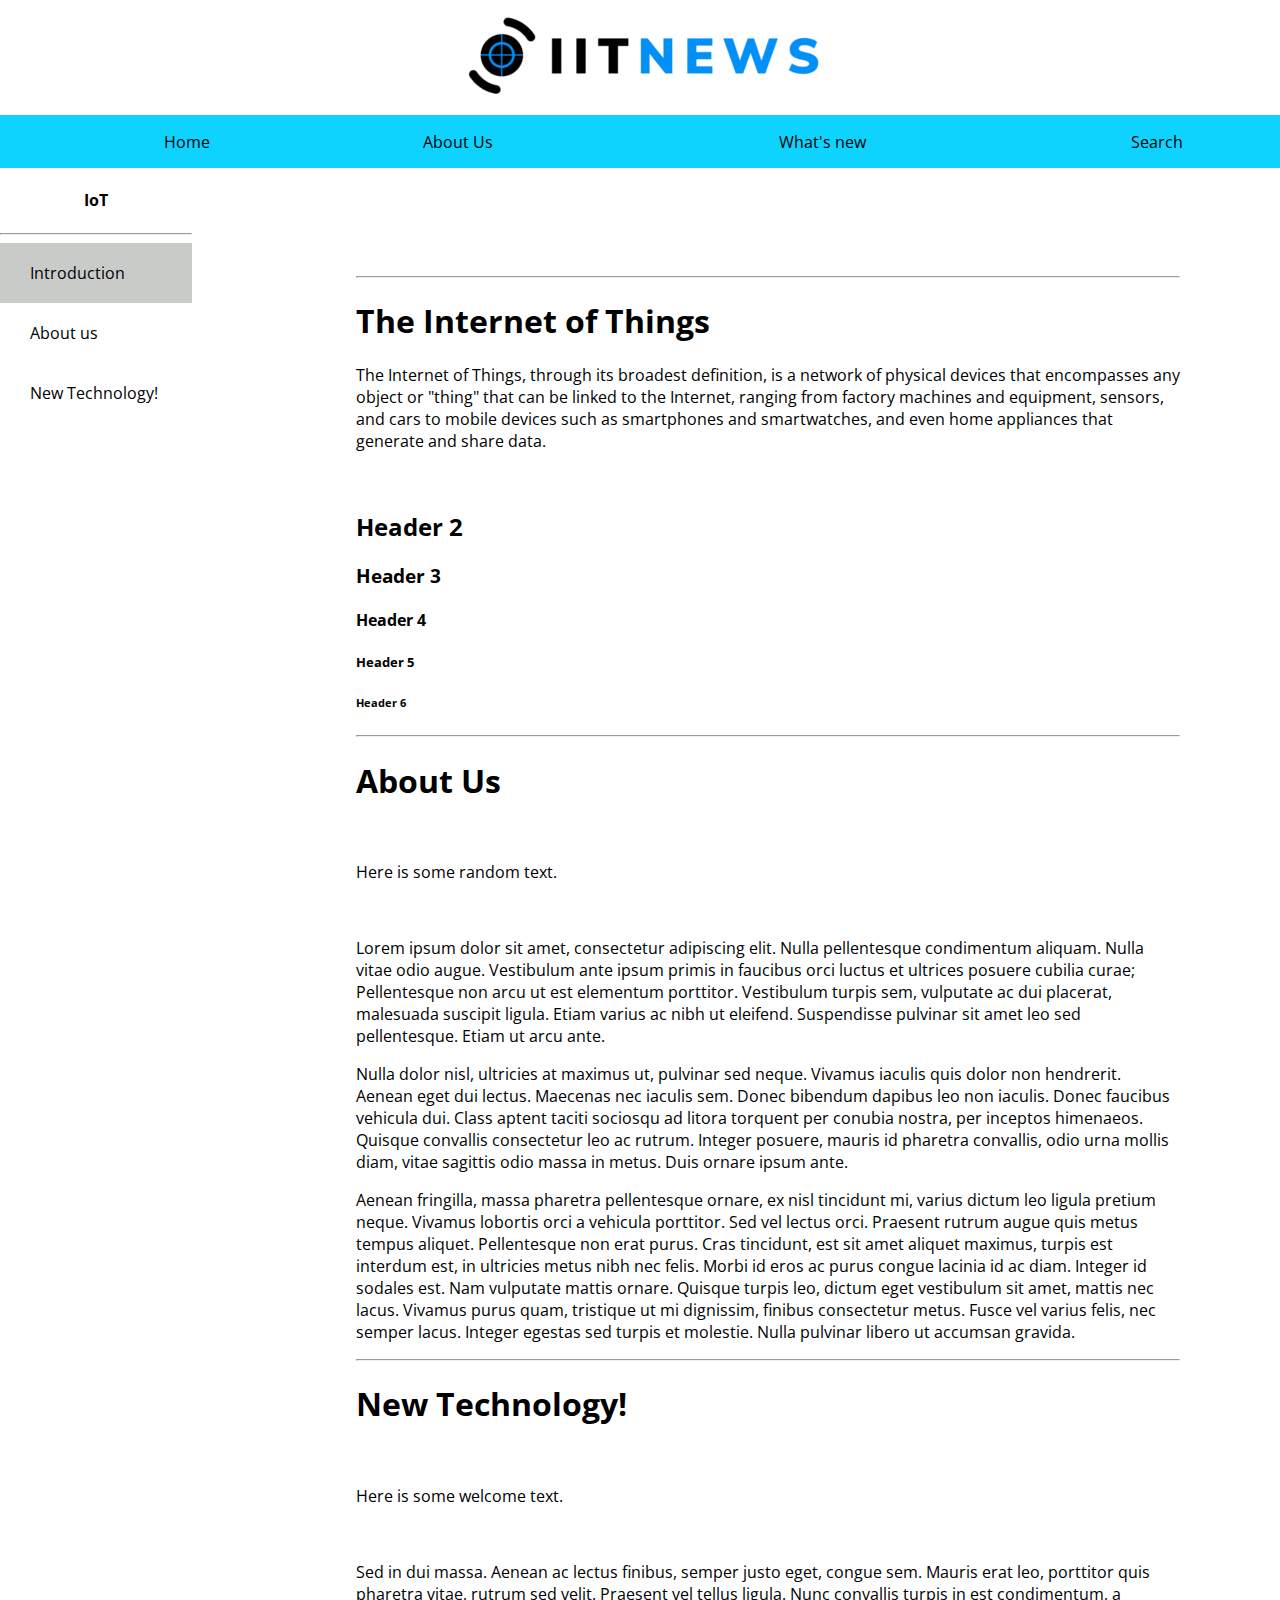
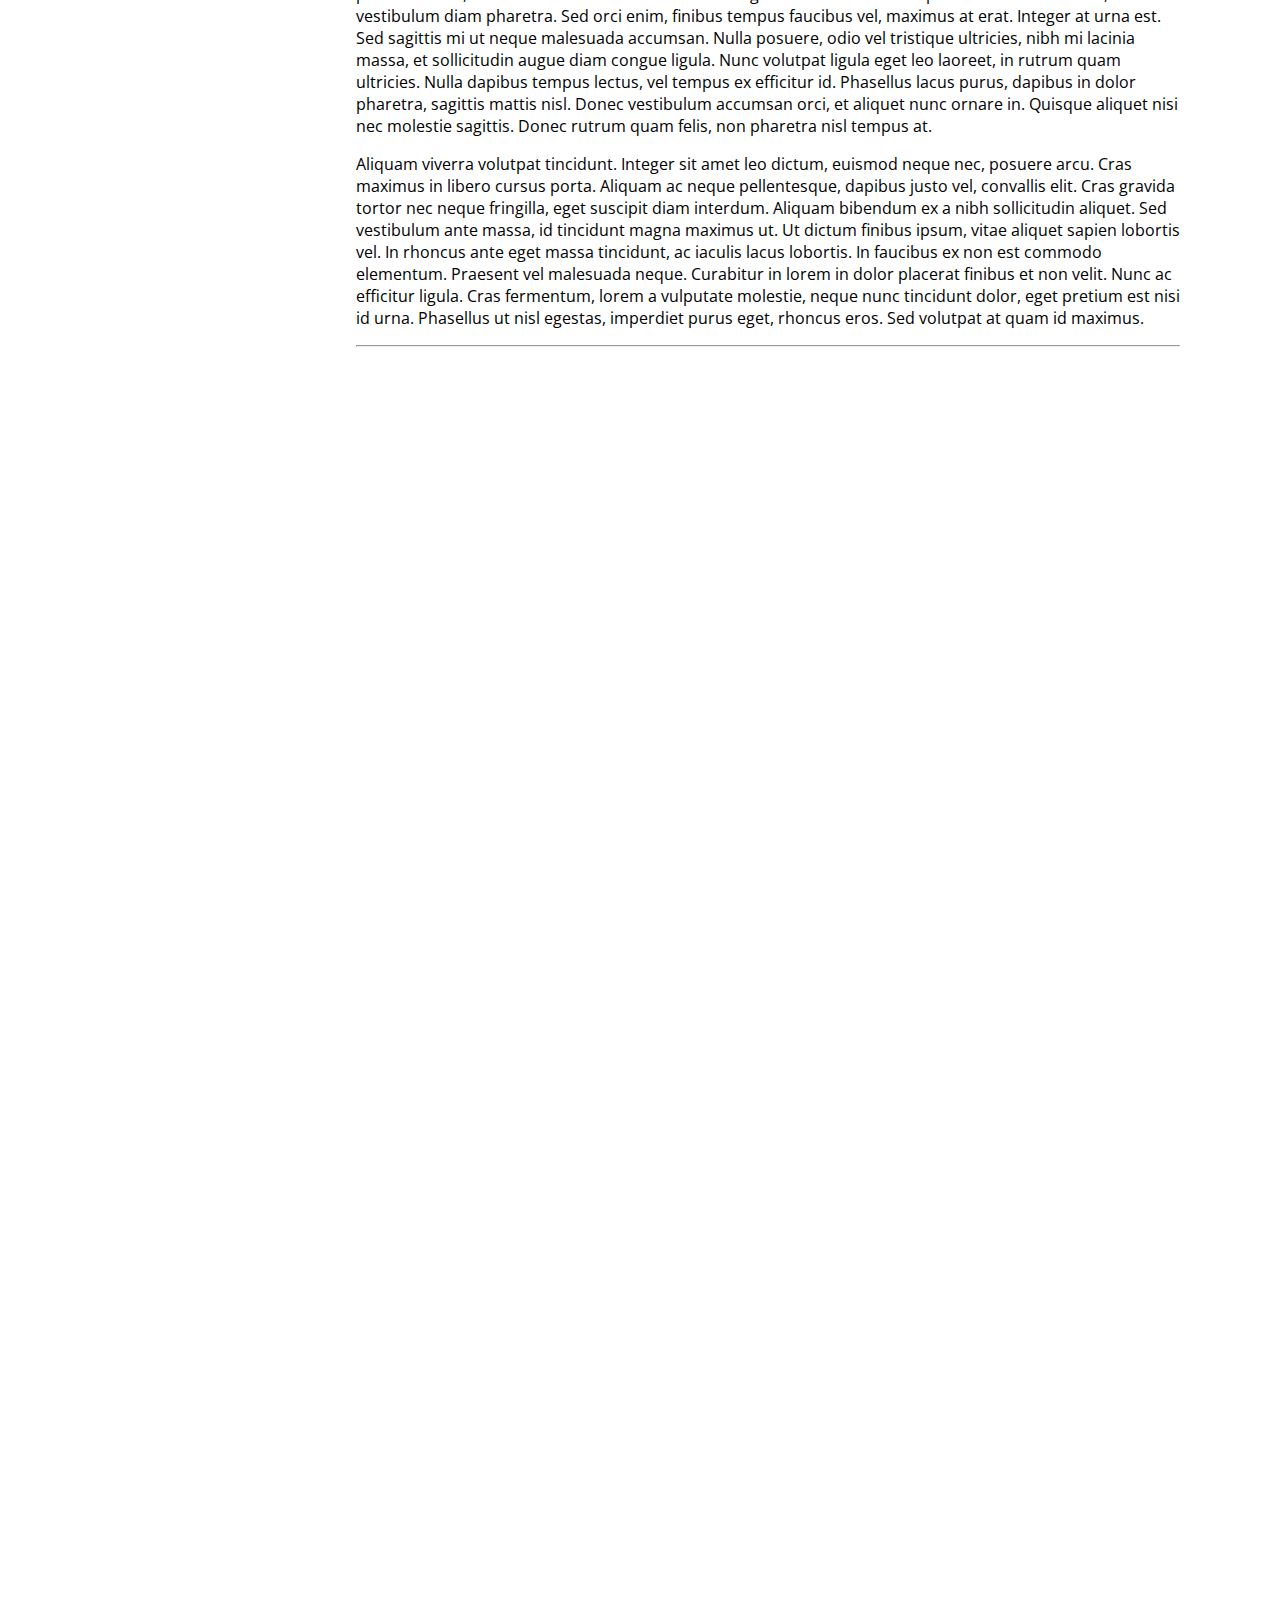
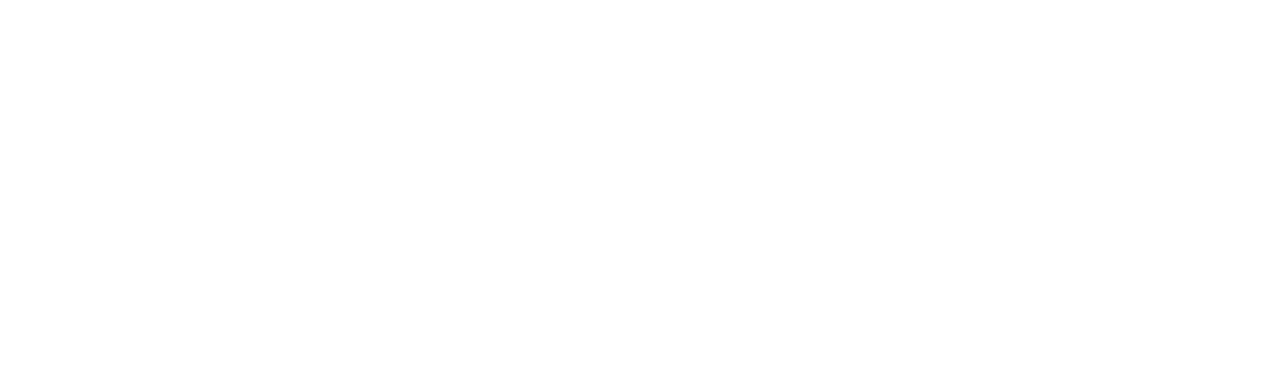
==== index.html @ 829ca4b0 "update" ====
<!DOCTYPE html>
<html lang="en">
<head>
	<title>Test</title>
    <meta charset="utf-8">
	<link rel="stylesheet" href="style.css">
	<script src="https://ajax.googleapis.com/ajax/libs/jquery/3.5.1/jquery.min.js"></script>
    <script src="script.js"></script>
</head>
<body>
	<div class="container">
		<p align="center"><img src="icon.gif" alt="Icon"></p>
        <div class="navbar-table">
			<table border="0" width="100%" height="53px" bgcolor="#0fd3ff">
				<TR align="center">
					<td></td><td></td><td></td><td></td><td></td><td></td><td></td>
					<td><a class="active" href="#Home"><font color="black" size="3">Home</a></font></td>
					<td><a href="#aboutus"><font color="black" size="3">About Us</font></a></td>
					<td><a href="#whatsnew"><font color="black" size="3">What's new</font></a></td>
					<td>                                              </td>
					<td><a href="#"><font color="black" size="3">Search</font></a></td>
				</TR>
			</table>
		</div>
		<div class="sidebar">
			<h4 class="title"><a class="title"href="#top">IoT</a></h4>
			<ul><hr>
				<li class="active"><a href="#Introduction">Introduction</a></li>
				<li><a href="#aboutus">About us</a></li>
				<li><a href="#whatsnew">New Technology!</a></li>
			</ul>
		</div>
		<div class="main">
			<div class="content">
				<hr>
				<div id="Introduction">
					<h1>The Internet of Things</h1>
					<p>The Internet of Things, through its broadest definition, is a network of physical devices that encompasses any object or "thing" that can be linked to the Internet, ranging from factory machines and equipment, sensors, and cars to mobile devices such as smartphones and smartwatches, and even home appliances that generate and share data.</p>
					<br>
					<h2>Header 2</h2>
					<h3>Header 3</h3>
					<h4>Header 4</h4>
					<h5>Header 5</h5>
					<h6>Header 6</h6>
					<hr>
				</div>
				<div id="aboutus">
					<h1>About Us</h1>
					<br>
					<p>Here is some random text.</p>
					<br>
					<p>Lorem ipsum dolor sit amet, consectetur adipiscing elit. Nulla pellentesque condimentum aliquam. Nulla vitae odio augue. Vestibulum ante ipsum primis in faucibus orci luctus et ultrices posuere cubilia curae; Pellentesque non arcu ut est elementum porttitor. Vestibulum turpis sem, vulputate ac dui placerat, malesuada suscipit ligula. Etiam varius ac nibh ut eleifend. Suspendisse pulvinar sit amet leo sed pellentesque. Etiam ut arcu ante. </p>
					<p>Nulla dolor nisl, ultricies at maximus ut, pulvinar sed neque. Vivamus iaculis quis dolor non hendrerit. Aenean eget dui lectus. Maecenas nec iaculis sem. Donec bibendum dapibus leo non iaculis. Donec faucibus vehicula dui. Class aptent taciti sociosqu ad litora torquent per conubia nostra, per inceptos himenaeos. Quisque convallis consectetur leo ac rutrum. Integer posuere, mauris id pharetra convallis, odio urna mollis diam, vitae sagittis odio massa in metus. Duis ornare ipsum ante. </p>
					<p>Aenean fringilla, massa pharetra pellentesque ornare, ex nisl tincidunt mi, varius dictum leo ligula pretium neque. Vivamus lobortis orci a vehicula porttitor. Sed vel lectus orci. Praesent rutrum augue quis metus tempus aliquet. Pellentesque non erat purus. Cras tincidunt, est sit amet aliquet maximus, turpis est interdum est, in ultricies metus nibh nec felis. Morbi id eros ac purus congue lacinia id ac diam. Integer id sodales est. Nam vulputate mattis ornare. Quisque turpis leo, dictum eget vestibulum sit amet, mattis nec lacus. Vivamus purus quam, tristique ut mi dignissim, finibus consectetur metus. Fusce vel varius felis, nec semper lacus. Integer egestas sed turpis et molestie. Nulla pulvinar libero ut accumsan gravida. </p>
					<hr>
				</div>
				<div id="whatsnew">
					<h1>New Technology!</h1>
					<br>
					<p>Here is some welcome text.</p>
					<br>
					<p>Sed in dui massa. Aenean ac lectus finibus, semper justo eget, congue sem. Mauris erat leo, porttitor quis pharetra vitae, rutrum sed velit. Praesent vel tellus ligula. Nunc convallis turpis in est condimentum, a vestibulum diam pharetra. Sed orci enim, finibus tempus faucibus vel, maximus at erat. Integer at urna est. Sed sagittis mi ut neque malesuada accumsan. Nulla posuere, odio vel tristique ultricies, nibh mi lacinia massa, et sollicitudin augue diam congue ligula. Nunc volutpat ligula eget leo laoreet, in rutrum quam ultricies. Nulla dapibus tempus lectus, vel tempus ex efficitur id. Phasellus lacus purus, dapibus in dolor pharetra, sagittis mattis nisl. Donec vestibulum accumsan orci, et aliquet nunc ornare in. Quisque aliquet nisi nec molestie sagittis. Donec rutrum quam felis, non pharetra nisl tempus at. </p>
					<p>Aliquam viverra volutpat tincidunt. Integer sit amet leo dictum, euismod neque nec, posuere arcu. Cras maximus in libero cursus porta. Aliquam ac neque pellentesque, dapibus justo vel, convallis elit. Cras gravida tortor nec neque fringilla, eget suscipit diam interdum. Aliquam bibendum ex a nibh sollicitudin aliquet. Sed vestibulum ante massa, id tincidunt magna maximus ut. Ut dictum finibus ipsum, vitae aliquet sapien lobortis vel. In rhoncus ante eget massa tincidunt, ac iaculis lacus lobortis. In faucibus ex non est commodo elementum. Praesent vel malesuada neque. Curabitur in lorem in dolor placerat finibus et non velit. Nunc ac efficitur ligula. Cras fermentum, lorem a vulputate molestie, neque nunc tincidunt dolor, eget pretium est nisi id urna. Phasellus ut nisl egestas, imperdiet purus eget, rhoncus eros. Sed volutpat at quam id maximus. </p>
					<hr>
				</div>
				<br><br><br><br><br><br><br><br><br><br><br><br><br><br><br><br><br><br><br><br><br><br><br><br><br><br><br><br><br><br><br><br><br><br><br><br><br><br><br><br><br><br><br><br><br><br><br><br><br><br><br><br><br><br><br><br><br><br><br><br><br><br><br><br><br><br><br><br><br><br><br><br>
			</div>
		</div>

	</div>
</body>
</html>
---- style.css ----
@charset "utf-8";

@import url(https://fonts.googleapis.com/css?family=Open+Sans:400,700);

/*
=====================
	Common
=====================
*/
html {
	height: 100%;
}

body {
	height: 100%;
	margin: 0;
	font-family: 'Open Sans', sans-serif;
	font-size: 16px;
}

.container {
	height: 100%;
}

.main {
	float: right;
	width: 80%;
	height: 100%;
	background-color: white;
    margin-top: 50px;
}
.content {
	padding: 50px 100px;
}

/*
=====================
	Navbar
=====================
*/
.navbar {
	overflow: hidden;
	background-color: #0fd3ff;
    margin: 0 auto;
    position: relative;
    top: 0;
    width: 100%;
	height: 53px;
    transition: top 0.3s;
}
.navbar-table a{
    margin: 0 auto;
    top: 0;
	text-decoration: none;
    transition: top 0.3s;
}

.navbar-fixed-top{
	position: fixed;
}

/* Style the navigation bar links */
.navbar a{
    float: left;
    width: 100px;
    display: block;
    color: black;
    text-align: center;
    padding: 14px 20px;
	text-decoration: none;
}

/* Right-aligned link */
.navbar a.right {
    float: right;
}

/* Change color on hover */
.navbar a:hover,.navbar a:active{
    background-color: #fff;
    color: orange;
    border-bottom: 3px solid orange;
}
/*
=====================
	Sidebar
=====================
*/
.sidebar {
	float: left;
	height: 100%;
	background-color: #ffffff;
    position: fixed;
    left: 0;
    width: 15%;
    margin-top: 0px;
}
.title {
	text-align: center;
}

.title a {
	text-decoration: none;
	color: black;
}

.title a:hover {
	color: lightgrey;
}

.sidebar ul {
	width: 100%;
	margin: 0 auto;
	padding: 0;
}

.sidebar ul li {
	list-style: none;
	padding-left: 30px;
	line-height: 60px;
}

.sidebar ul li:hover {
	background-color: hotpink;
}

.sidebar ul li.active {
	background-color: #c9cbc9;
}

.sidebar ul li a {
	text-decoration: none;
	color: black;
	display: block;
	line-height: 60px;
}
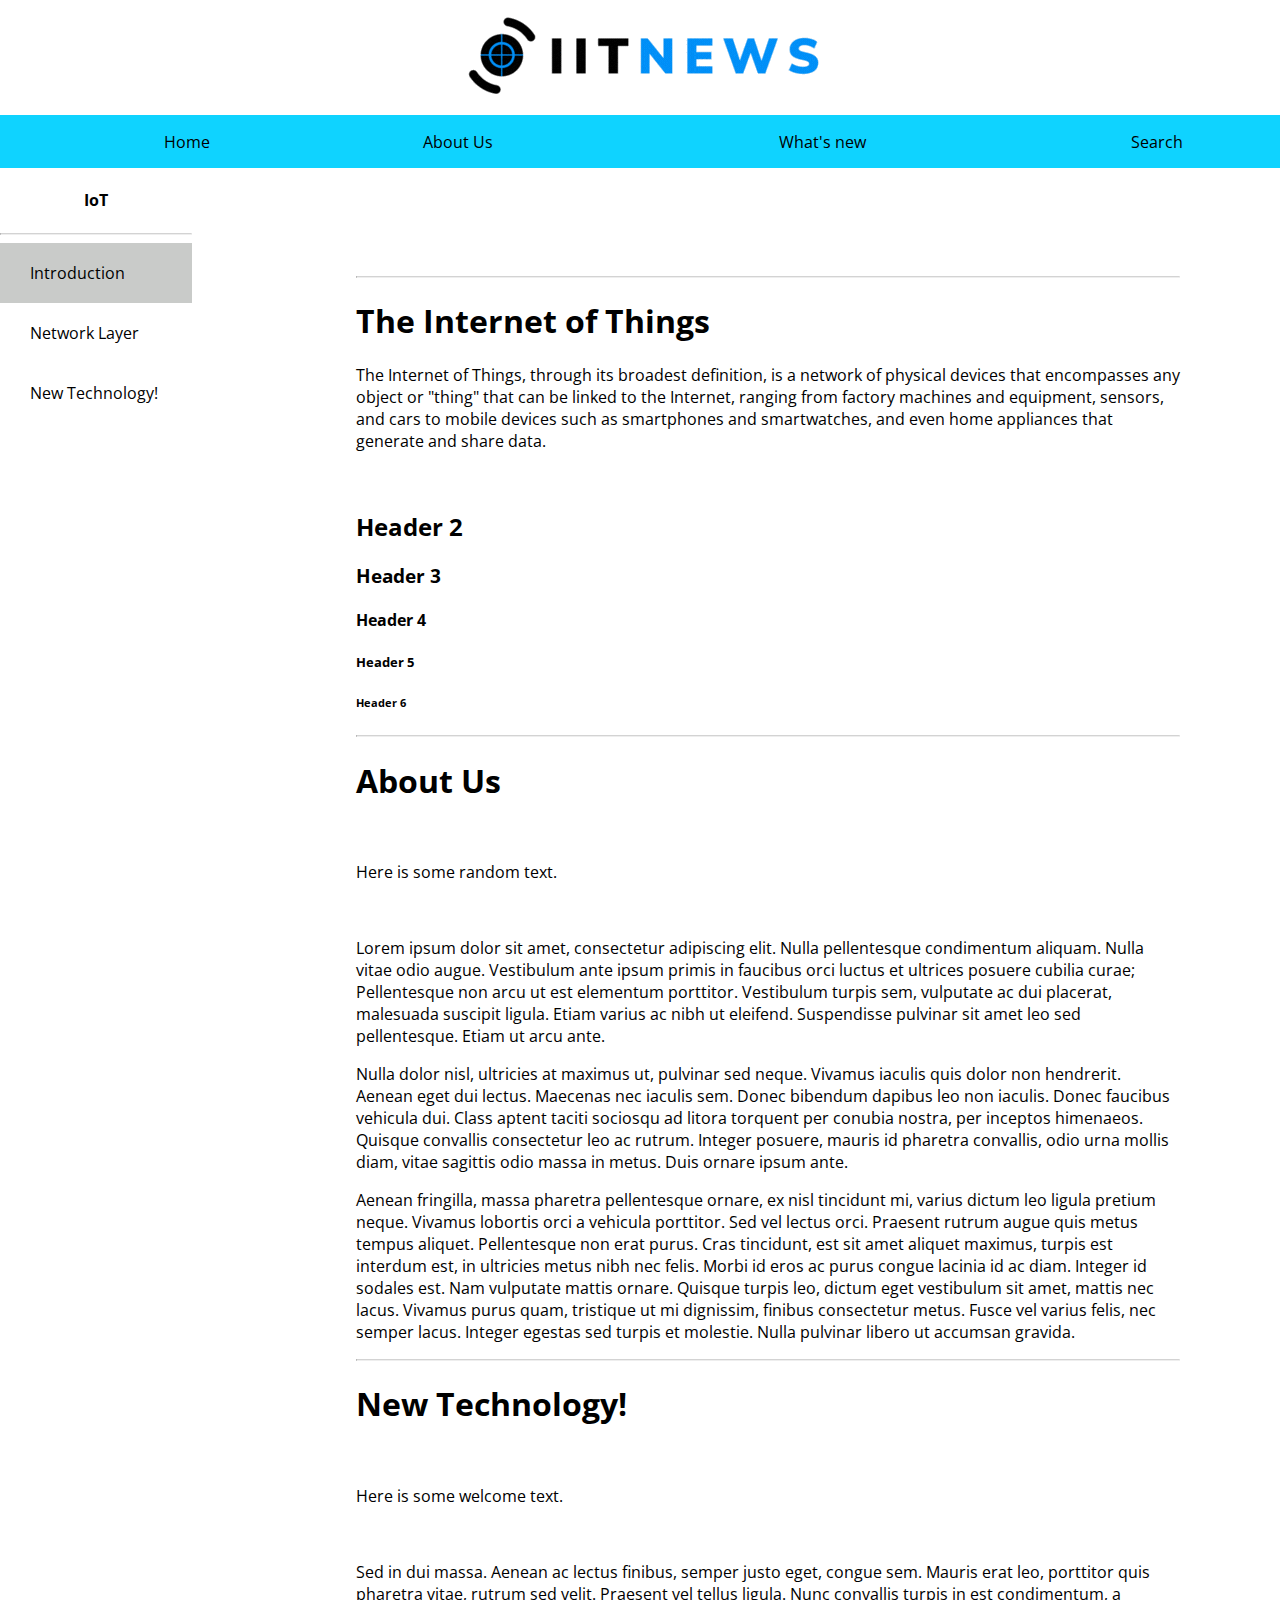
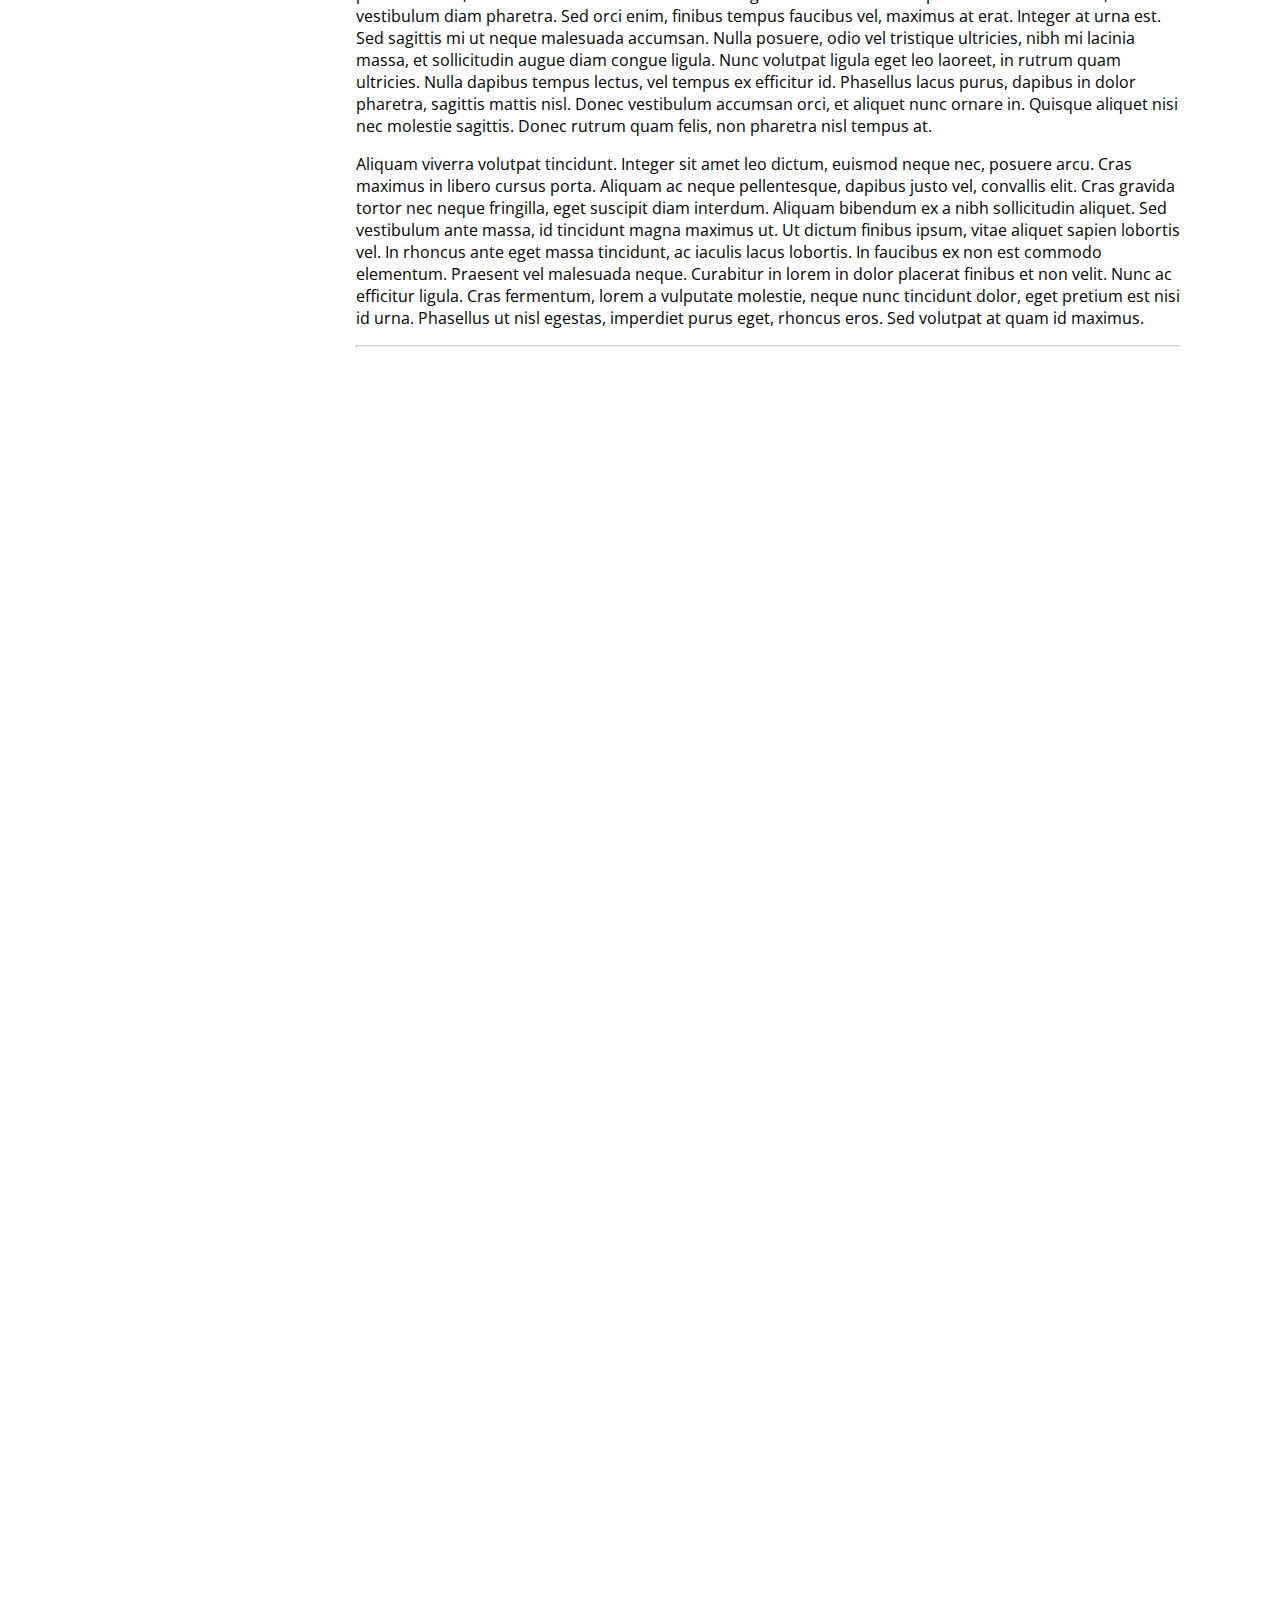
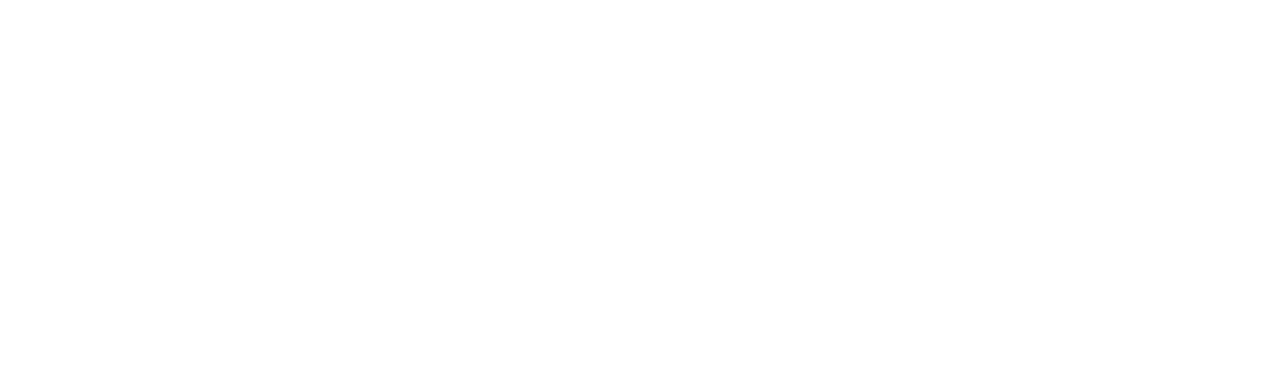
==== commit 38a7e168: "Update" ====
--- a/index.html
+++ b/index.html
@@ -14,7 +14,7 @@
 			<table border="0" width="100%" height="53px" bgcolor="#0fd3ff">
 				<TR align="center">
 					<td></td><td></td><td></td><td></td><td></td><td></td><td></td>
-					<td><a class="active" href="#Home"><font color="black" size="3">Home</a></font></td>
+					<td><a class="active" href="#Home"><font color="black" size="3">Home</font></a></td>
 					<td><a href="#aboutus"><font color="black" size="3">About Us</font></a></td>
 					<td><a href="#whatsnew"><font color="black" size="3">What's new</font></a></td>
 					<td>                                              </td>
@@ -26,8 +26,8 @@
 			<h4 class="title"><a class="title"href="#top">IoT</a></h4>
 			<ul><hr>
 				<li class="active"><a href="#Introduction">Introduction</a></li>
-				<li><a href="#aboutus">About us</a></li>
-				<li><a href="#whatsnew">New Technology!</a></li>
+				<li><a href="#layer1">Network Layer</a></li>
+				<li><a href="#layer2">New Technology!</a></li>
 			</ul>
 		</div>
 		<div class="main">
@@ -66,7 +66,6 @@
 				<br><br><br><br><br><br><br><br><br><br><br><br><br><br><br><br><br><br><br><br><br><br><br><br><br><br><br><br><br><br><br><br><br><br><br><br><br><br><br><br><br><br><br><br><br><br><br><br><br><br><br><br><br><br><br><br><br><br><br><br><br><br><br><br><br><br><br><br><br><br><br><br>
 			</div>
 		</div>
-
 	</div>
 </body>
 </html>--- a/style.css
+++ b/style.css
@@ -16,6 +16,10 @@
 	margin: 0;
 	font-family: 'Open Sans', sans-serif;
 	font-size: 16px;
+}
+
+hr {
+  border-top: 1px solid lightgrey;
 }
 
 .container {
@@ -76,11 +80,12 @@
 }
 
 /* Change color on hover */
-.navbar a:hover,.navbar a:active{
+.navbar a:hover,.navbar a:active,.navbar-table td:hover{
     background-color: #fff;
     color: orange;
     border-bottom: 3px solid orange;
 }
+
 /*
 =====================
 	Sidebar
@@ -89,7 +94,7 @@
 .sidebar {
 	float: left;
 	height: 100%;
-	background-color: #ffffff;
+	background-color: #ffff;
     position: fixed;
     left: 0;
     width: 15%;
@@ -135,4 +140,31 @@
 	line-height: 60px;
 }
 
+.top-link{
+	font-size:12px;
+}
+.footer{
+	font-size:12px;
+	position:relative;
+	text-align:center;
+	line-height:24px
+	bottom:60px;
+}
+.footer span{
+	margin-inline-start:1px;
+	margin-inline-end:1px
+}
+.footer a{
+	color:inherit;
 
+}
+.top-link{
+	visibility:hidden;
+	position:fixed;
+	bottom:60px;
+	right:30px;
+	width:42px;height:42px;
+	padding:12px;
+	border-radius:64px;
+	transition:visibility .5s,opacity .8s linear
+}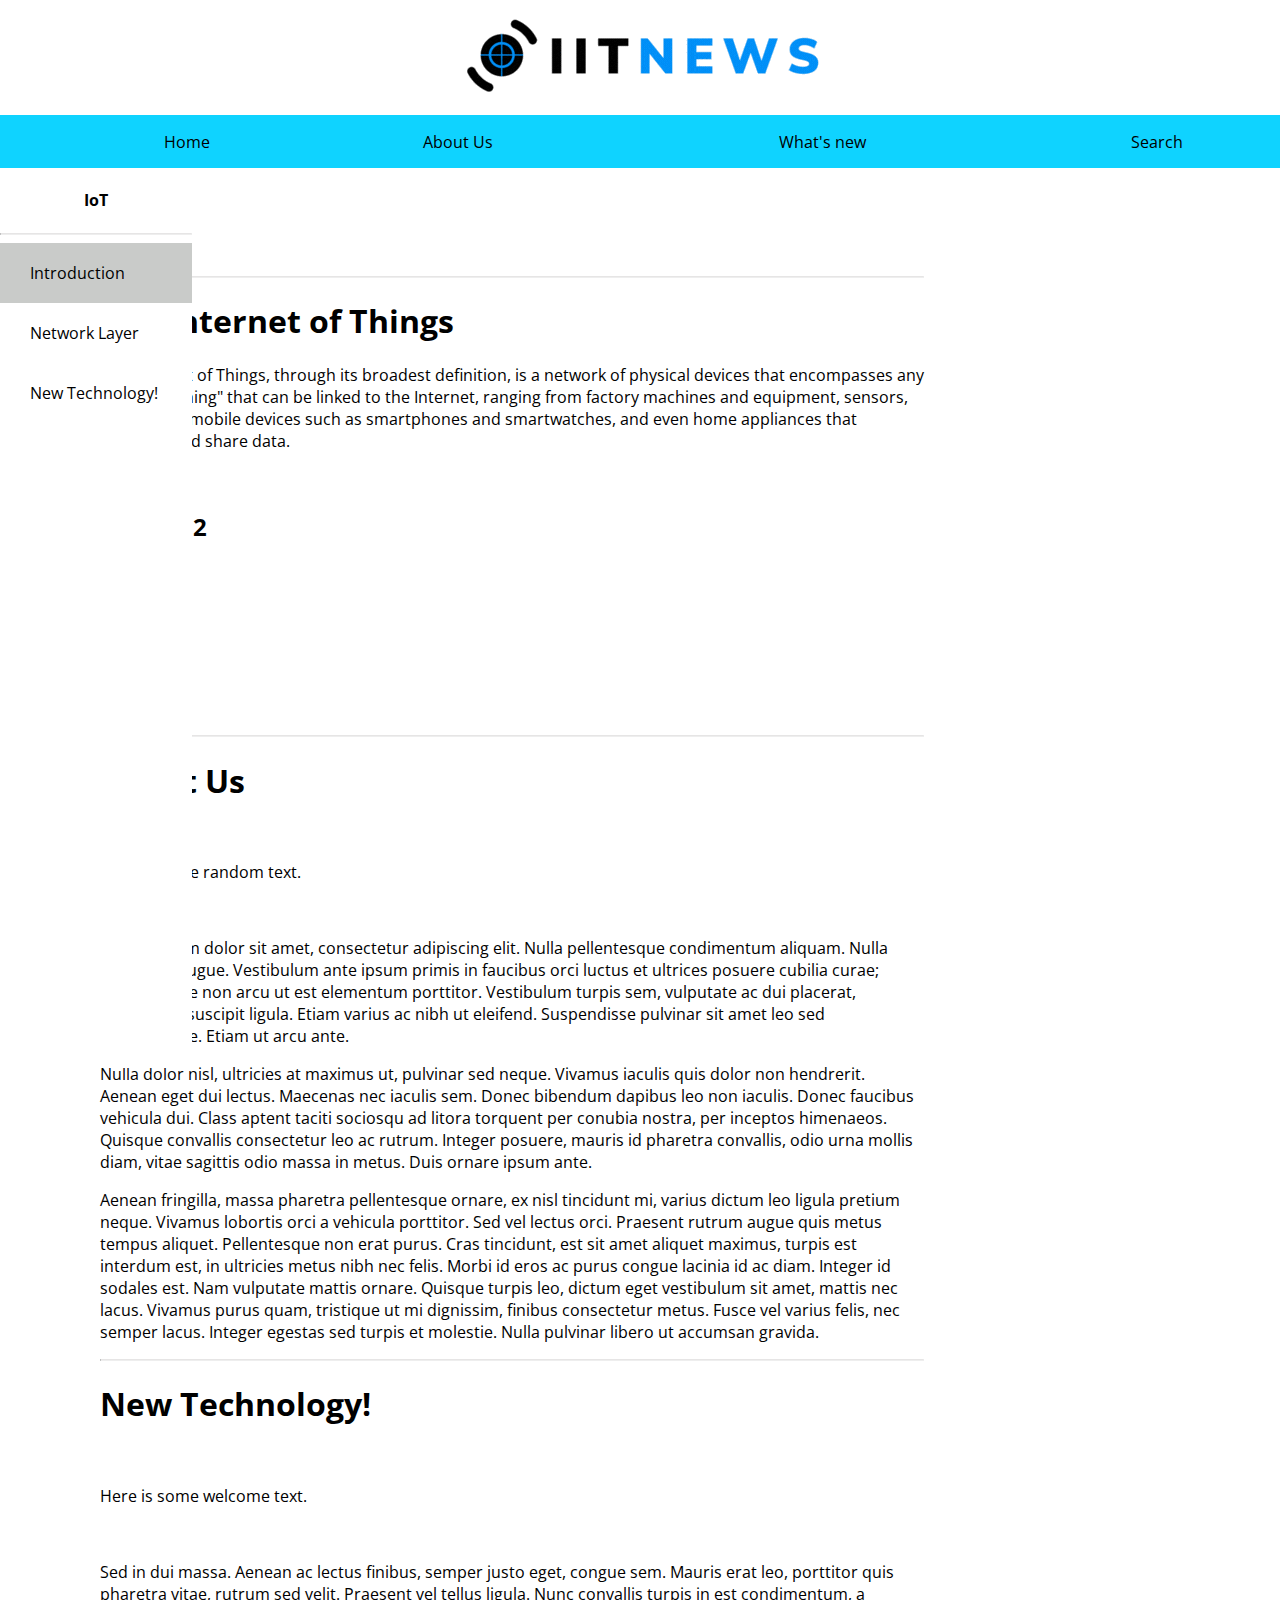
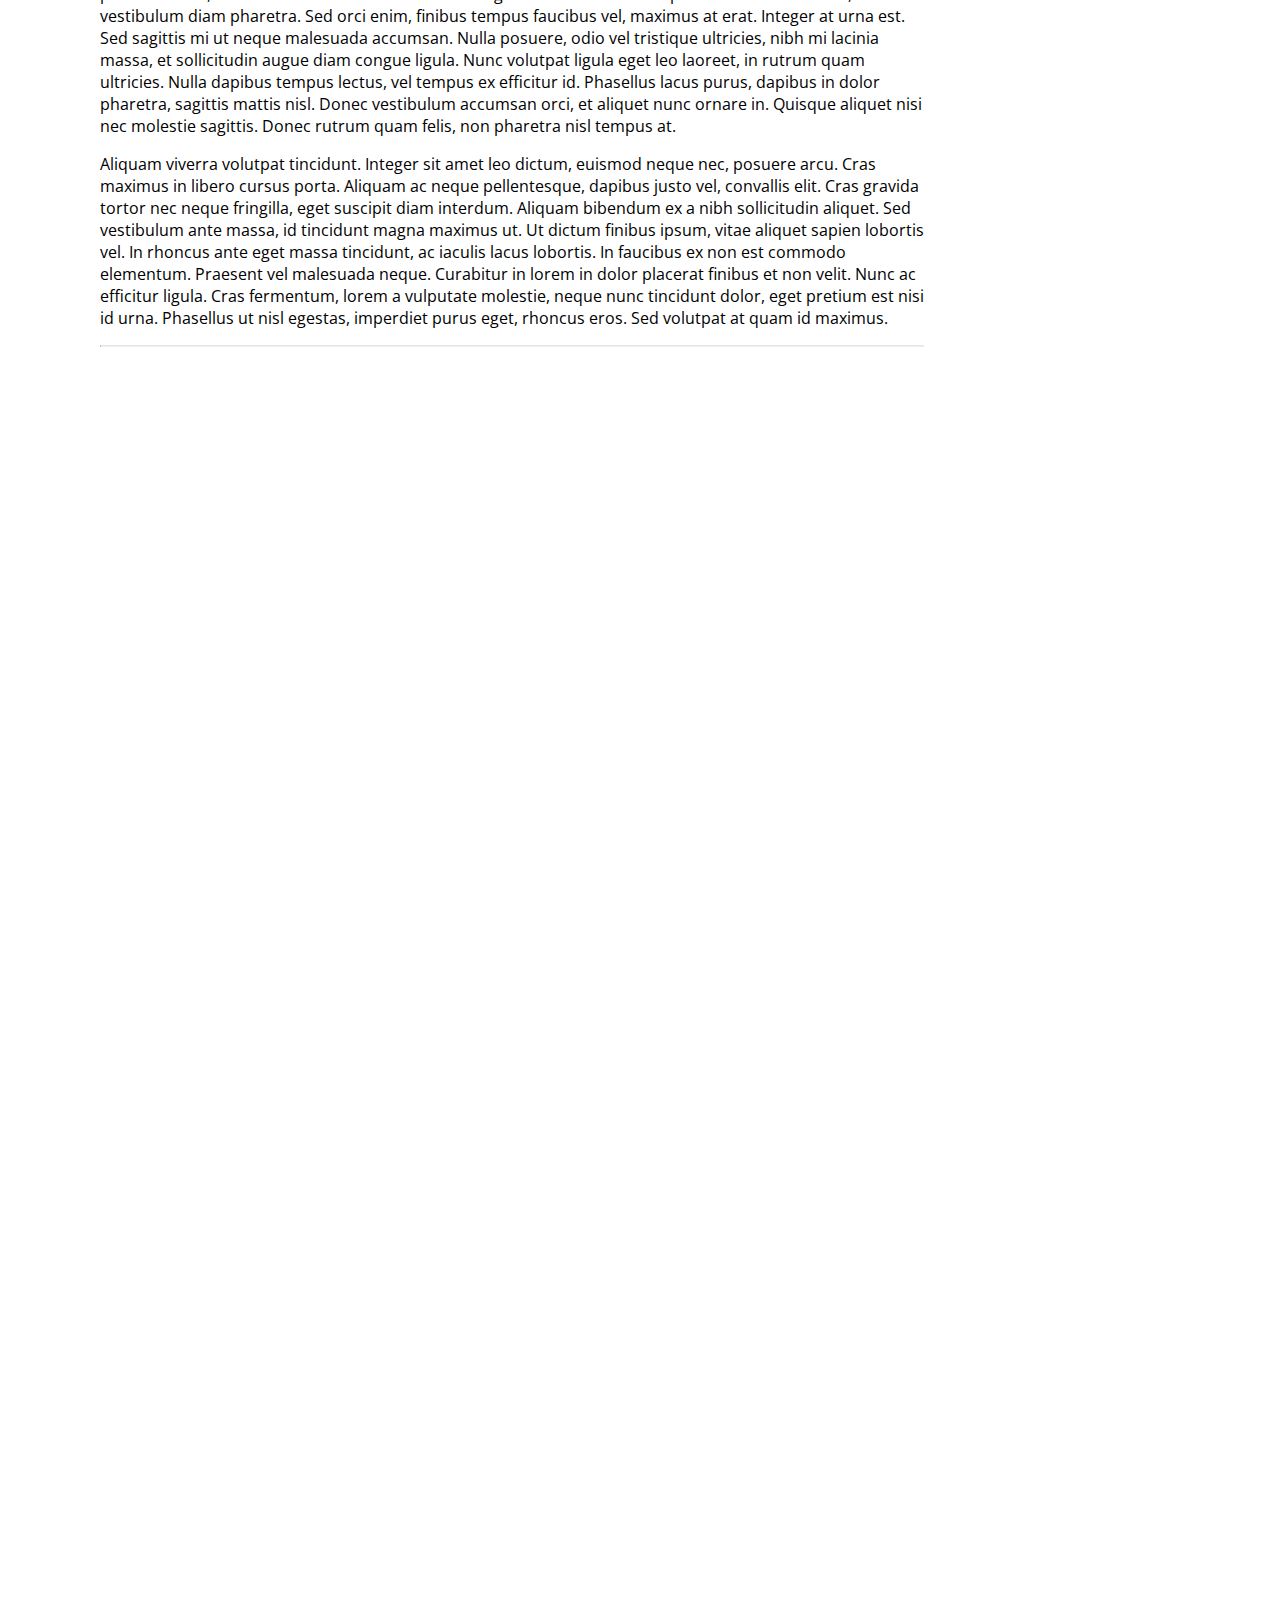
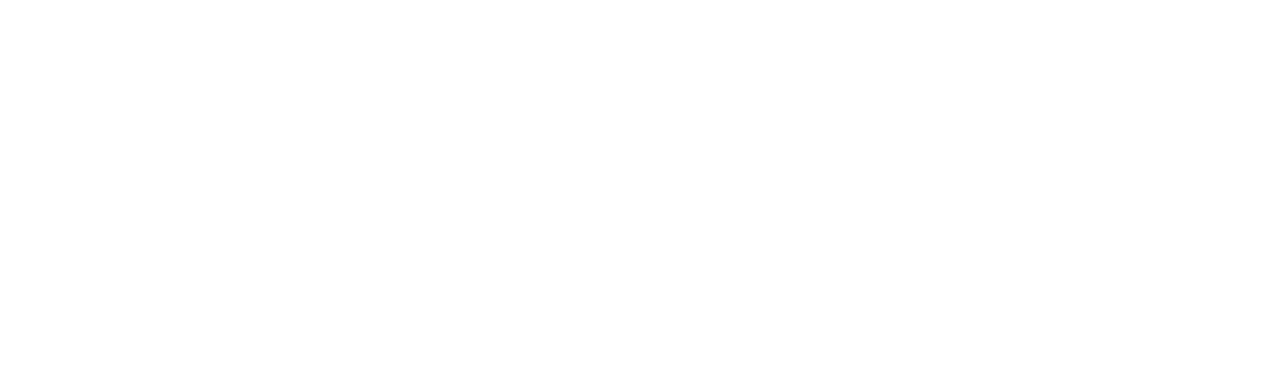
==== commit b2ff44f8: "Updaate" ====
--- a/index.html
+++ b/index.html
@@ -1,15 +1,34 @@
 <!DOCTYPE html>
 <html lang="en">
 <head>
-	<title>Test</title>
+	<title>About Us</title>
     <meta charset="utf-8">
-	<link rel="stylesheet" href="style.css">
+	<!--
+	Key Words
+	-->
+	<meta name = "keywords" content = "Web page, design,  
+		XHTML, tutorial, personal, help, index, form, 
+		contact, feedback, list, links, frame, deitel" />
+
+	<!--
+	Description
+	-->
+	<meta name = "description" content = "This Web site will 
+		help you learn the basics of XHTML and Web page design 
+		through the use of interactive examples and 
+		instruction." />
+
+	<!--
+	Link css,javascript and icon
+	-->
+	<link rel="stylesheet" href="css/style.css">
 	<script src="https://ajax.googleapis.com/ajax/libs/jquery/3.5.1/jquery.min.js"></script>
-    <script src="script.js"></script>
+    <script src="javascript/script.js"></script>
+    <link rel="icon" href="image/page_icon.png">
 </head>
 <body>
 	<div class="container">
-		<p align="center"><img src="icon.gif" alt="Icon"></p>
+		<p align="center"><img src="image/icon.gif" alt="Icon"></p>
         <div class="navbar-table">
 			<table border="0" width="100%" height="53px" bgcolor="#0fd3ff">
 				<TR align="center">
@@ -67,5 +86,6 @@
 			</div>
 		</div>
 	</div>
+
 </body>
 </html>--- a/css/style.css
+++ b/css/style.css
@@ -0,0 +1,171 @@
+@charset "utf-8";
+
+@import url(https://fonts.googleapis.com/css?family=Open+Sans:400,700);
+
+/*
+=====================
+	Common
+=====================
+*/
+html {
+	height: 100%;
+}
+
+body {
+	height: 100%;
+	margin: 0;
+	font-family: 'Open Sans', sans-serif;
+	font-size: 16px;
+}
+
+hr {
+	color:  #e6e5e5 ;
+	border-top: 1px solid #e6e5e5;
+}
+
+.container {
+	height: 100%;
+}
+
+.main {
+	/*float: right;*/
+	width: 80%;
+	height: 100%;
+	background-color: white;
+    margin-top: 50px;
+}
+.content {
+	padding: 50px 100px;
+}
+
+/*
+=====================
+	Navbar
+=====================
+*/
+.navbar {
+	overflow: hidden;
+	background-color: #0fd3ff;
+    margin: 0 auto;
+    position: relative;
+    top: 0;
+    width: 100%;
+	height: 53px;
+    transition: top 0.3s;
+}
+.navbar-table a{
+    margin: 0 auto;
+    top: 0;
+	text-decoration: none;
+    transition: top 0.3s;
+}
+
+.navbar-fixed-top{
+	position: fixed;
+}
+
+/* Style the navigation bar links */
+.navbar a{
+    float: left;
+    width: 100px;
+    display: block;
+    color: black;
+    text-align: center;
+    padding: 14px 20px;
+	text-decoration: none;
+}
+
+/* Right-aligned link */
+.navbar a.right {
+    float: right;
+}
+
+/* Change color on hover */
+.navbar a:hover,.navbar a:active,.navbar-table td:hover{
+    background-color: #fff;
+    color: orange;
+    border-bottom: 3px solid orange;
+}
+
+/*
+=====================
+	Sidebar
+=====================
+*/
+.sidebar {
+	float: left;
+	height: 100%;
+	background-color: #ffff;
+    position: fixed;
+    left: 0;
+    width: 15%;
+    margin-top: 0px;
+}
+.title {
+	text-align: center;
+}
+
+.title a {
+	text-decoration: none;
+	color: black;
+}
+
+.title a:hover {
+	color: lightgrey;
+}
+
+.sidebar ul {
+	width: 100%;
+	margin: 0 auto;
+	padding: 0;
+}
+
+.sidebar ul li {
+	list-style: none;
+	padding-left: 30px;
+	line-height: 60px;
+}
+
+.sidebar ul li:hover {
+	background-color: hotpink;
+}
+
+.sidebar ul li.active {
+	background-color: #c9cbc9;
+}
+
+.sidebar ul li a {
+	text-decoration: none;
+	color: black;
+	display: block;
+	line-height: 60px;
+}
+
+.top-link{
+	font-size:12px;
+}
+.footer{
+	font-size:12px;
+	position:relative;
+	text-align:center;
+	line-height:24px
+	bottom:60px;
+}
+.footer span{
+	margin-inline-start:1px;
+	margin-inline-end:1px
+}
+.footer a{
+	color:inherit;
+
+}
+.top-link{
+	visibility:hidden;
+	position:fixed;
+	bottom:60px;
+	right:30px;
+	width:42px;height:42px;
+	padding:12px;
+	border-radius:64px;
+	transition:visibility .5s,opacity .8s linear
+}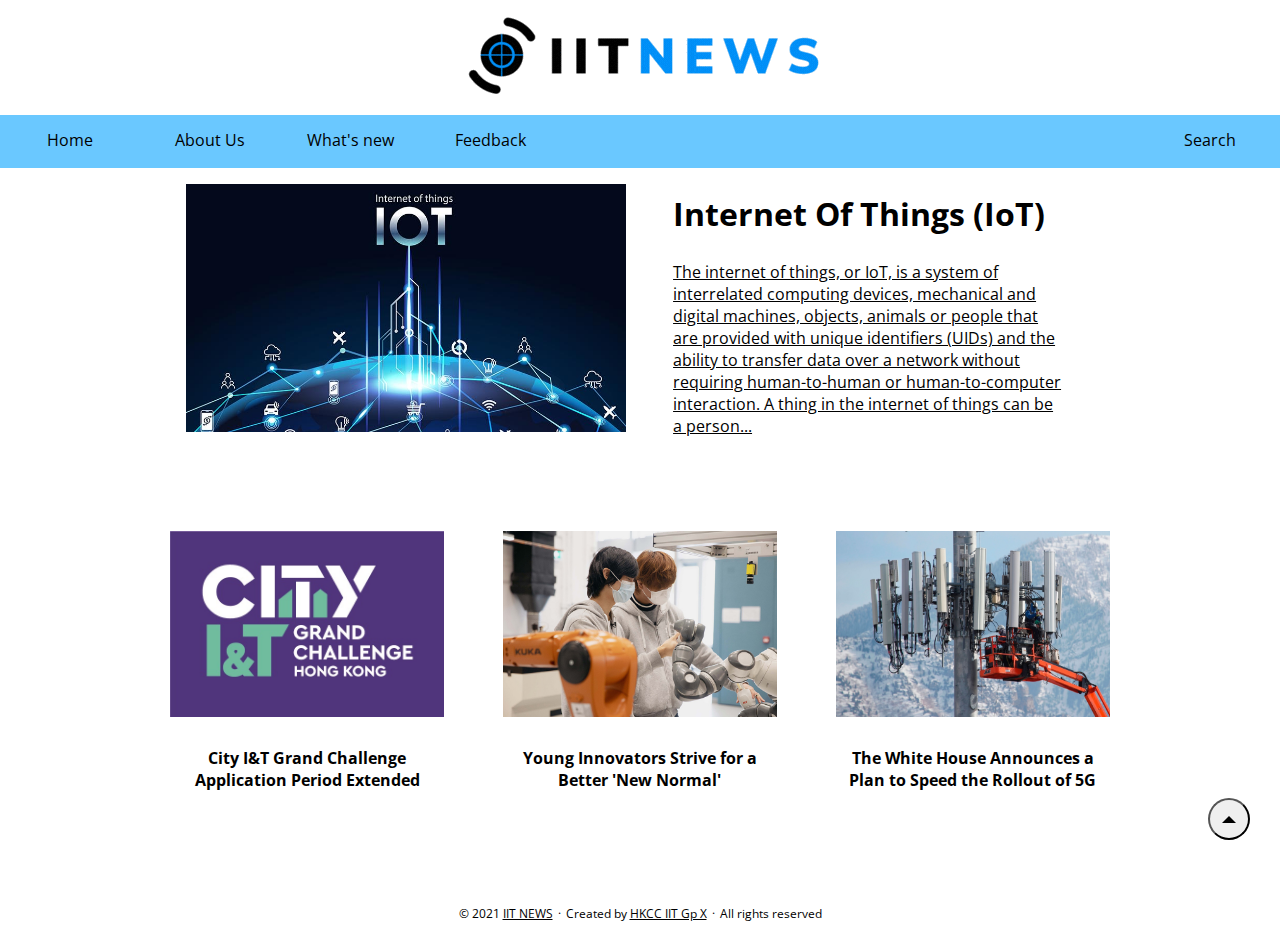
==== commit c886f224: "Update and fix bug" ====
--- a/index.html
+++ b/index.html
@@ -1,22 +1,17 @@
 <!DOCTYPE html>
 <html lang="en">
 <head>
-	<title>About Us</title>
+    <title>Home</title>
     <meta charset="utf-8">
 	<!--
 	Key Words
 	-->
-	<meta name = "keywords" content = "Web page, design,  
-		XHTML, tutorial, personal, help, index, form, 
-		contact, feedback, list, links, frame, deitel" />
+	<meta name = "keywords" content = "Web page, Internet, technology, science, communication, new tech" />
 
 	<!--
 	Description
 	-->
-	<meta name = "description" content = "This Web site will 
-		help you learn the basics of XHTML and Web page design 
-		through the use of interactive examples and 
-		instruction." />
+	<meta name = "description" content = "This Web site is a news portal website which hosts the latest technology news, reviews, and archives that help readers easily understand how technology affects the way they live." />
 
 	<!--
 	Link css,javascript and icon
@@ -26,66 +21,106 @@
     <script src="javascript/script.js"></script>
     <link rel="icon" href="image/page_icon.png">
 </head>
-<body>
+
+<!--
+	Main page
+-->
+<body id="top">
+	<font color="black">
 	<div class="container">
+		<!--
+		Icon
+		-->
 		<p align="center"><img src="image/icon.gif" alt="Icon"></p>
-        <div class="navbar-table">
-			<table border="0" width="100%" height="53px" bgcolor="#0fd3ff">
-				<TR align="center">
-					<td></td><td></td><td></td><td></td><td></td><td></td><td></td>
-					<td><a class="active" href="#Home"><font color="black" size="3">Home</font></a></td>
-					<td><a href="#aboutus"><font color="black" size="3">About Us</font></a></td>
-					<td><a href="#whatsnew"><font color="black" size="3">What's new</font></a></td>
-					<td>                                              </td>
-					<td><a href="#"><font color="black" size="3">Search</font></a></td>
-				</TR>
-			</table>
+
+		<!--
+		Navigation bar
+		-->
+        <div class="navbar">
+        	<a class="active" href="home.html">Home</a>
+            <a href="aboutus.html">About Us</a>
+            <a href="main.html">What's new</a>
+			<a href="form.html">Feedback</a>
+            <a href="https://www.google.com.hk" class="right" target="_blank">Search</a>
 		</div>
-		<div class="sidebar">
-			<h4 class="title"><a class="title"href="#top">IoT</a></h4>
-			<ul><hr>
-				<li class="active"><a href="#Introduction">Introduction</a></li>
-				<li><a href="#layer1">Network Layer</a></li>
-				<li><a href="#layer2">New Technology!</a></li>
-			</ul>
-		</div>
-		<div class="main">
-			<div class="content">
-				<hr>
-				<div id="Introduction">
-					<h1>The Internet of Things</h1>
-					<p>The Internet of Things, through its broadest definition, is a network of physical devices that encompasses any object or "thing" that can be linked to the Internet, ranging from factory machines and equipment, sensors, and cars to mobile devices such as smartphones and smartwatches, and even home appliances that generate and share data.</p>
-					<br>
-					<h2>Header 2</h2>
-					<h3>Header 3</h3>
-					<h4>Header 4</h4>
-					<h5>Header 5</h5>
-					<h6>Header 6</h6>
-					<hr>
-				</div>
-				<div id="aboutus">
-					<h1>About Us</h1>
-					<br>
-					<p>Here is some random text.</p>
-					<br>
-					<p>Lorem ipsum dolor sit amet, consectetur adipiscing elit. Nulla pellentesque condimentum aliquam. Nulla vitae odio augue. Vestibulum ante ipsum primis in faucibus orci luctus et ultrices posuere cubilia curae; Pellentesque non arcu ut est elementum porttitor. Vestibulum turpis sem, vulputate ac dui placerat, malesuada suscipit ligula. Etiam varius ac nibh ut eleifend. Suspendisse pulvinar sit amet leo sed pellentesque. Etiam ut arcu ante. </p>
-					<p>Nulla dolor nisl, ultricies at maximus ut, pulvinar sed neque. Vivamus iaculis quis dolor non hendrerit. Aenean eget dui lectus. Maecenas nec iaculis sem. Donec bibendum dapibus leo non iaculis. Donec faucibus vehicula dui. Class aptent taciti sociosqu ad litora torquent per conubia nostra, per inceptos himenaeos. Quisque convallis consectetur leo ac rutrum. Integer posuere, mauris id pharetra convallis, odio urna mollis diam, vitae sagittis odio massa in metus. Duis ornare ipsum ante. </p>
-					<p>Aenean fringilla, massa pharetra pellentesque ornare, ex nisl tincidunt mi, varius dictum leo ligula pretium neque. Vivamus lobortis orci a vehicula porttitor. Sed vel lectus orci. Praesent rutrum augue quis metus tempus aliquet. Pellentesque non erat purus. Cras tincidunt, est sit amet aliquet maximus, turpis est interdum est, in ultricies metus nibh nec felis. Morbi id eros ac purus congue lacinia id ac diam. Integer id sodales est. Nam vulputate mattis ornare. Quisque turpis leo, dictum eget vestibulum sit amet, mattis nec lacus. Vivamus purus quam, tristique ut mi dignissim, finibus consectetur metus. Fusce vel varius felis, nec semper lacus. Integer egestas sed turpis et molestie. Nulla pulvinar libero ut accumsan gravida. </p>
-					<hr>
-				</div>
-				<div id="whatsnew">
-					<h1>New Technology!</h1>
-					<br>
-					<p>Here is some welcome text.</p>
-					<br>
-					<p>Sed in dui massa. Aenean ac lectus finibus, semper justo eget, congue sem. Mauris erat leo, porttitor quis pharetra vitae, rutrum sed velit. Praesent vel tellus ligula. Nunc convallis turpis in est condimentum, a vestibulum diam pharetra. Sed orci enim, finibus tempus faucibus vel, maximus at erat. Integer at urna est. Sed sagittis mi ut neque malesuada accumsan. Nulla posuere, odio vel tristique ultricies, nibh mi lacinia massa, et sollicitudin augue diam congue ligula. Nunc volutpat ligula eget leo laoreet, in rutrum quam ultricies. Nulla dapibus tempus lectus, vel tempus ex efficitur id. Phasellus lacus purus, dapibus in dolor pharetra, sagittis mattis nisl. Donec vestibulum accumsan orci, et aliquet nunc ornare in. Quisque aliquet nisi nec molestie sagittis. Donec rutrum quam felis, non pharetra nisl tempus at. </p>
-					<p>Aliquam viverra volutpat tincidunt. Integer sit amet leo dictum, euismod neque nec, posuere arcu. Cras maximus in libero cursus porta. Aliquam ac neque pellentesque, dapibus justo vel, convallis elit. Cras gravida tortor nec neque fringilla, eget suscipit diam interdum. Aliquam bibendum ex a nibh sollicitudin aliquet. Sed vestibulum ante massa, id tincidunt magna maximus ut. Ut dictum finibus ipsum, vitae aliquet sapien lobortis vel. In rhoncus ante eget massa tincidunt, ac iaculis lacus lobortis. In faucibus ex non est commodo elementum. Praesent vel malesuada neque. Curabitur in lorem in dolor placerat finibus et non velit. Nunc ac efficitur ligula. Cras fermentum, lorem a vulputate molestie, neque nunc tincidunt dolor, eget pretium est nisi id urna. Phasellus ut nisl egestas, imperdiet purus eget, rhoncus eros. Sed volutpat at quam id maximus. </p>
-					<hr>
-				</div>
-				<br><br><br><br><br><br><br><br><br><br><br><br><br><br><br><br><br><br><br><br><br><br><br><br><br><br><br><br><br><br><br><br><br><br><br><br><br><br><br><br><br><br><br><br><br><br><br><br><br><br><br><br><br><br><br><br><br><br><br><br><br><br><br><br><br><br><br><br><br><br><br><br>
-			</div>
-		</div>
-	</div>
-
+		<!--
+		Main content
+		-->
+		<table border="0" width="1000" align="center">
+            <tr Valign="bottom">
+                <td rowspan="2" align="center">
+                   <img src="image/home_page/IOT.jpg" usemap="#IOT" width="440" height="248">
+                </td>
+                <td align="left"><a href="main.html" target="_self">
+                    <h1>Internet Of Things (IoT)</h1></a></td>
+            </tr>
+            <tr>
+                <td align="left">
+                    <a href="main.html" target="_self""><u>
+                    The internet of things, or IoT, is a system of <br>
+                    interrelated computing devices, mechanical and <br>
+                    digital machines, objects, animals or people that <br>
+                    are provided with unique identifiers (UIDs) and the <br>
+                    ability to transfer data over a network without <br>
+                    requiring human-to-human or human-to-computer <br>
+                    interaction. A thing in the internet of things can be <br>
+                    a person...</u></a></td>
+            </tr>
+        </table>
+        <map name="IOT">
+            <area shape="rect" coords="0,0,440,248" href="main.html">
+        </map>
+        <br>
+        <br>
+        <br>
+        <br>
+        <table border="0" width="1000" height="10" align="center">
+            <tr>
+                <td align="center"><img src="image/home_page/City_I&T.jpg" usemap="#City_I&T" width="274" height="186"></td>
+                <td align="center"><img src="image/home_page/Young_Innovators_Strive.jpg" usemap="#Young_Innovators_Strive" width="274" height="186"></td>
+                <td align="center"><img src="image/home_page/5G.jpg" usemap="#5G" width="274" height="186"></td>
+                
+            </tr>
+            <tr>
+                <td align="center" valign="top"><a href="https://www.citytechgc.hk/en/get-inspired-detail/Application-Period-Extended" target="_blank">
+                    <h4>City I&T Grand Challenge <br>Application Period Extended</h4></a></td>
+                <td align="center" valign="top"><a href="https://www.citytechgc.hk/en/get-inspired-detail/hk01" target="_blank">
+                    <h4>Young Innovators Strive for a <br>Better 'New Normal'</h4></a></td>
+                <td align="center" valign="top"><a href="https://www.wired.com/story/white-house-plan-speed-rollout-5g/" target="_blank">
+                    <h4>The White House Announces a <br>Plan to Speed the Rollout of 5G</h4></a></td>
+            </tr>
+        </table>
+        <map name="City_I&T">
+            <area shape="rect" coords="0,0,274,186" href="https://www.citytechgc.hk/en/get-inspired-detail/Application-Period-Extended" target="_blank">
+        </map>
+        <map name="Young_Innovators_Strive">
+            <area shape="rect" coords="0,0,274,186" href="https://www.citytechgc.hk/en/get-inspired-detail/hk01" target="_blank">
+        </map>
+        <map name="5G">
+            <area shape="rect" coords="0,0,274,186" href="https://www.wired.com/story/white-house-plan-speed-rollout-5g/" target="_blank">
+        </map>
+        <table border="0" width="100%" align="center">
+            <tr><td>
+                <footer class="footer">
+                <br><br><br>
+                    <p align="center">
+                    <span>© 2021 <a href="home.html">IIT NEWS</a></span>
+                    <span>·</span>
+                    <span>Created by <a href="https://github.com/226914011" rel="noopener noreferrer" target="_blank">HKCC IIT Gp X</a></span>
+                    <span>·</span>
+                    <span>All rights reserved</span>
+                    </p>
+                </footer>
+		    </td></tr>
+		</table>
+		<a href="#top" aria-label="go to top" title="Go to Top (Alt + G)">
+			<button class="top-link" id="top-link" type="button" accesskey="g" style="visibility: visible; opacity: 1;">
+				<svg xmlns="http://www.w3.org/2000/svg" viewBox="0 0 12 6" fill="currentColor">
+					<path d="M12 6H0l6-6z"></path>
+				</svg>
+			</button>
+		</a>
+    </div>
+	</font>
 </body>
 </html>--- a/css/style.css
+++ b/css/style.css
@@ -38,6 +38,15 @@
 	padding: 50px 100px;
 }
 
+a {
+    color:black;
+    text-decoration:none;
+}
+
+.email{
+	text-decoration:underline;
+}
+
 /*
 =====================
 	Navbar
@@ -45,7 +54,7 @@
 */
 .navbar {
 	overflow: hidden;
-	background-color: #0fd3ff;
+	background-color: #6ac8ff;
     margin: 0 auto;
     position: relative;
     top: 0;
@@ -127,11 +136,11 @@
 }
 
 .sidebar ul li:hover {
-	background-color: hotpink;
+	background-color: #ffcec7;
 }
 
 .sidebar ul li.active {
-	background-color: #c9cbc9;
+	background-color: #cef0ce;
 }
 
 .sidebar ul li a {
@@ -141,22 +150,35 @@
 	line-height: 60px;
 }
 
+/*
+=====================
+	Top Icon
+=====================
+*/
 .top-link{
 	font-size:12px;
 }
+
+/*
+=====================
+	Sidebar
+=====================
+*/
 .footer{
 	font-size:12px;
 	position:relative;
 	text-align:center;
 	line-height:24px
-	bottom:60px;
 }
+
 .footer span{
 	margin-inline-start:1px;
 	margin-inline-end:1px
 }
+
 .footer a{
 	color:inherit;
+	text-decoration:underline;
 
 }
 .top-link{
@@ -168,4 +190,4 @@
 	padding:12px;
 	border-radius:64px;
 	transition:visibility .5s,opacity .8s linear
-}+}
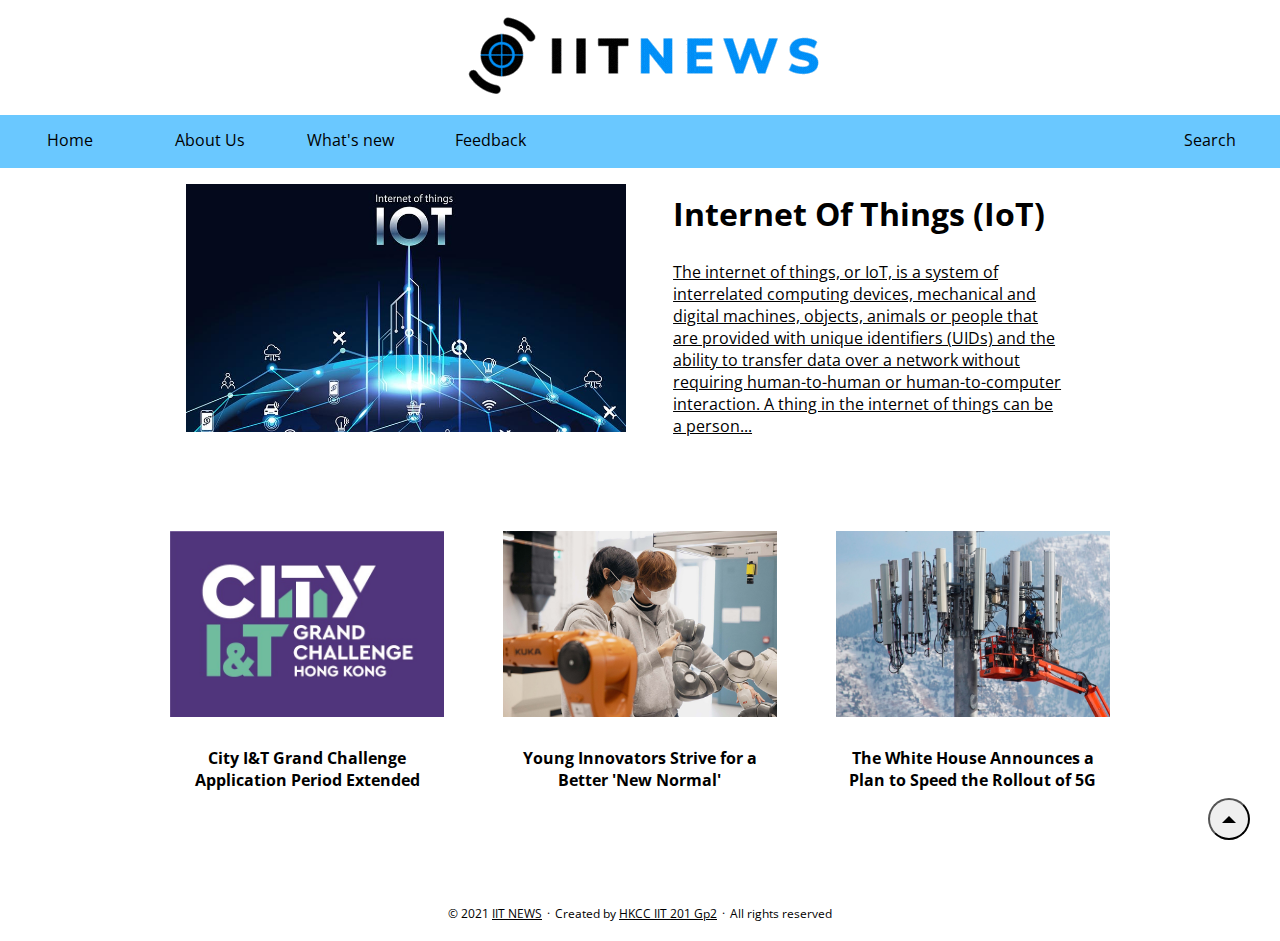
==== commit d114fc88: "Update footer" ====
--- a/index.html
+++ b/index.html
@@ -37,7 +37,7 @@
 		Navigation bar
 		-->
         <div class="navbar">
-        	<a class="active" href="home.html">Home</a>
+        	<a class="active" href="index.html">Home</a>
             <a href="aboutus.html">About Us</a>
             <a href="main.html">What's new</a>
 			<a href="form.html">Feedback</a>
@@ -106,7 +106,7 @@
                     <p align="center">
                     <span>© 2021 <a href="home.html">IIT NEWS</a></span>
                     <span>·</span>
-                    <span>Created by <a href="https://github.com/226914011" rel="noopener noreferrer" target="_blank">HKCC IIT Gp X</a></span>
+                    <span>Created by <a href="https://github.com/226914011" rel="noopener noreferrer" target="_blank">HKCC IIT 201 Gp2</a></span>
                     <span>·</span>
                     <span>All rights reserved</span>
                     </p>
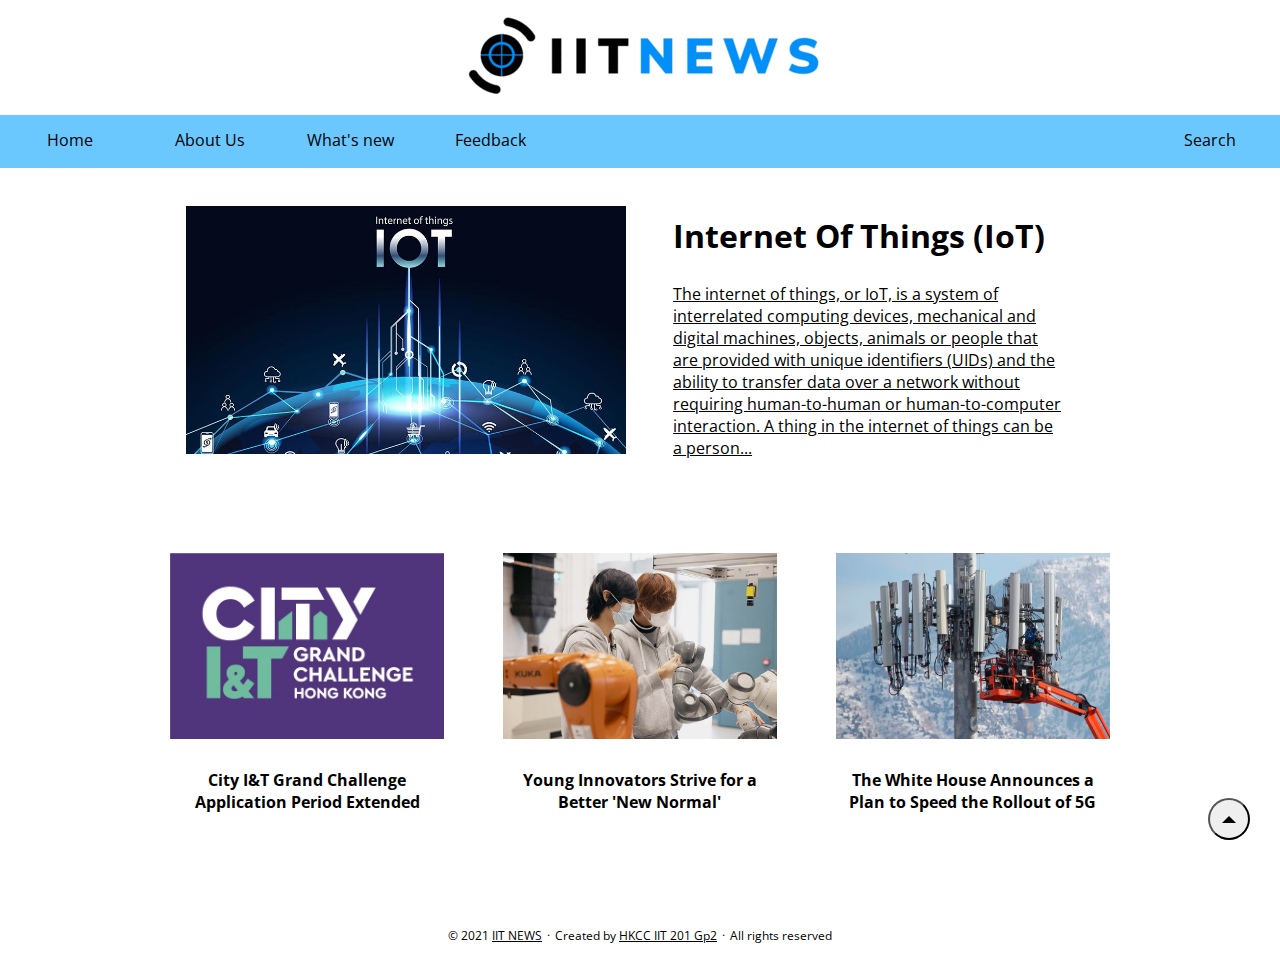
==== commit 53c7671f: "Bug fix" ====
--- a/index.html
+++ b/index.html
@@ -1,5 +1,16 @@
 <!DOCTYPE html>
 <html lang="en">
+<!--
+SEHH1016 Introduction to Internet Technology
+Class 201 Group 02
+WONG Tin Yau*** 20053334A 201C
+TSANG Yuk Ting  19140518A 201D
+KO Man Hei      20022161A 201C
+PANG Sau Yung   20017360A 201C
+TONG Tsz Huen   20165196A 201B
+NG Ching Wai    20076095A 201C
+-->
+
 <head>
     <title>Home</title>
     <meta charset="utf-8">
@@ -47,6 +58,7 @@
 		Main content
 		-->
 		<table border="0" width="1000" align="center">
+            <br>
             <tr Valign="bottom">
                 <td rowspan="2" align="center">
                    <img src="image/home_page/IOT.jpg" usemap="#IOT" width="440" height="248">
@@ -102,7 +114,7 @@
         <table border="0" width="100%" align="center">
             <tr><td>
                 <footer class="footer">
-                <br><br><br>
+                    <br><br><br>
                     <p align="center">
                     <span>© 2021 <a href="home.html">IIT NEWS</a></span>
                     <span>·</span>
